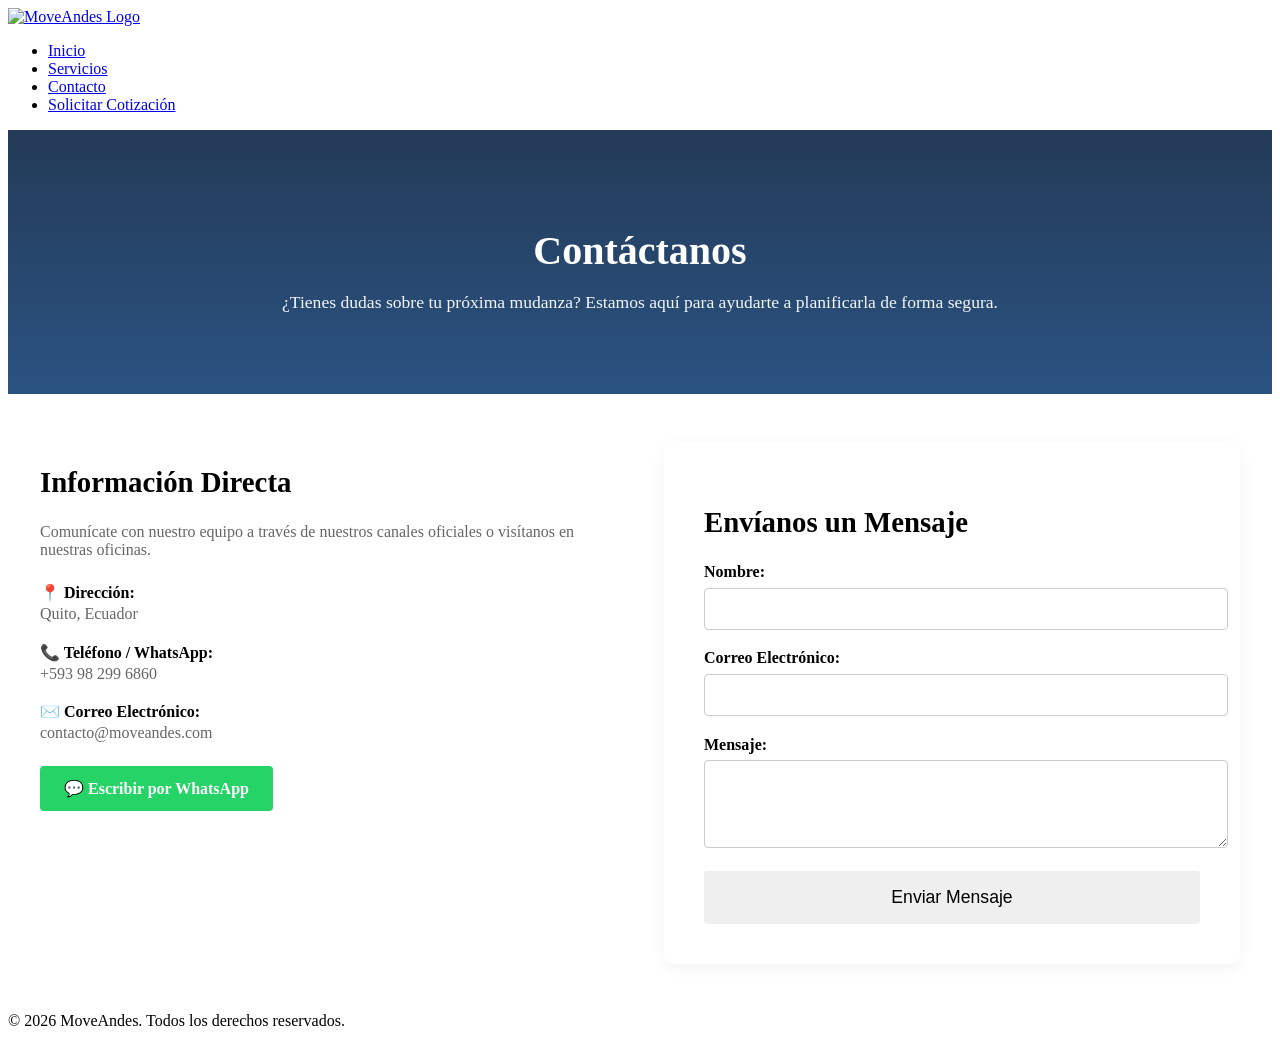
==== contacto.html @ 64db8d63 "Initial commit" ====
<!DOCTYPE html>
<html lang="es">
<head>
    <meta charset="UTF-8">
    <meta name="viewport" content="width=device-width, initial-scale=1.0">
    <title>Contacto - MoveAndes</title>
    <link rel="stylesheet" href="assets/css/style.css">
</head>
<body>

    <!-- Header / Navegación -->
    <header>
        <div class="nav-container">
            <div class="logo-container">
                <a href="index.html">
                    <img src="assets/img/logo.png" alt="MoveAndes Logo">
                </a>
            </div>
            <nav>
                <ul class="nav-menu">
                    <li><a href="index.html">Inicio</a></li>
                    <li><a href="servicios.html">Servicios</a></li>
                    <li><a href="contacto.html">Contacto</a></li>
                    <li><a href="cotizacion.html" class="btn-cta">Solicitar Cotización</a></li>
                </ul>
            </nav>
        </div>
    </header>

    <!-- Banner de Sección -->
    <section style="background: linear-gradient(rgba(11,37,69,0.9), rgba(19,64,116,0.9)), center/cover; color: white; padding: 4rem 2rem; text-align: center;">
        <div style="max-width: 800px; margin: 0 auto;">
            <h1 style="font-size: 2.5rem; margin-bottom: 1rem;">Contáctanos</h1>
            <p style="font-size: 1.1rem; color: #f4f6f9;">¿Tienes dudas sobre tu próxima mudanza? Estamos aquí para ayudarte a planificarla de forma segura.</p>
        </div>
    </section>

    <!-- Contenido Principal de Contacto -->
    <main style="max-width: 1200px; margin: 3rem auto; padding: 0 2rem;">
        <div style="display: grid; grid-template-columns: repeat(auto-fit, minmax(300px, 1fr)); gap: 3rem;">
            
            <!-- Información de Contacto -->
            <div>
                <h2 style="color: var(--primary-blue); margin-bottom: 1.5rem; font-size: 1.8rem;">Información Directa</h2>
                <p style="color: #666; margin-bottom: 1.5rem;">Comunícate con nuestro equipo a través de nuestros canales oficiales o visítanos en nuestras oficinas.</p>
                
                <div style="margin-bottom: 1.2rem;">
                    <strong style="color: var(--primary-blue); display: block; margin-bottom: 0.2rem;">📍 Dirección:</strong>
                    <span style="color: #666;">Quito, Ecuador</span>
                </div>

                <div style="margin-bottom: 1.2rem;">
                    <strong style="color: var(--primary-blue); display: block; margin-bottom: 0.2rem;">📞 Teléfono / WhatsApp:</strong>
                    <span style="color: #666;">+593 98 299 6860</span>
                </div>

                <div style="margin-bottom: 1.5rem;">
                    <strong style="color: var(--primary-blue); display: block; margin-bottom: 0.2rem;">✉️ Correo Electrónico:</strong>
                    <span style="color: #666;">contacto@moveandes.com</span>
                </div>

                <!-- Botón de WhatsApp Directo -->
                <a href="https://wa.me/593982996860?text=Hola,%20deseo%20más%20información%20sobre%20sus%20servicios%20de%20mudanza" target="_blank" style="background-color: #25d366; color: white; padding: 0.8rem 1.5rem; border-radius: 4px; text-decoration: none; font-weight: 600; display: inline-block;">
                    💬 Escribir por WhatsApp
                </a>
            </div>

            <!-- Formulario de Contacto General -->
            <div style="background: white; padding: 2.5rem; border-radius: 8px; box-shadow: 0 4px 15px rgba(0,0,0,0.05);">
                <h2 style="color: var(--primary-blue); margin-bottom: 1.5rem; font-size: 1.8rem;">Envíanos un Mensaje</h2>
                
                <!-- Nota: Puedes crear un archivo procesar_contacto.php o redirigir consultas generales -->
                <form action="#" method="POST">
                    <div style="margin-bottom: 1.2rem;">
                        <label style="display: block; font-weight: 600; margin-bottom: 0.4rem;">Nombre:</label>
                        <input type="text" name="nombre" required style="width: 100%; padding: 0.8rem; border: 1px solid #ccc; border-radius: 4px;">
                    </div>

                    <div style="margin-bottom: 1.2rem;">
                        <label style="display: block; font-weight: 600; margin-bottom: 0.4rem;">Correo Electrónico:</label>
                        <input type="email" name="email" required style="width: 100%; padding: 0.8rem; border: 1px solid #ccc; border-radius: 4px;">
                    </div>

                    <div style="margin-bottom: 1.2rem;">
                        <label style="display: block; font-weight: 600; margin-bottom: 0.4rem;">Mensaje:</label>
                        <textarea name="mensaje" rows="4" required style="width: 100%; padding: 0.8rem; border: 1px solid #ccc; border-radius: 4px;"></textarea>
                    </div>

                    <button type="submit" class="btn-cta" style="width: 100%; padding: 1rem; border: none; font-size: 1.1rem; cursor: pointer; border-radius: 4px;">Enviar Mensaje</button>
                </form>
            </div>

        </div>
    </main>

    <!-- Footer -->
    <footer>
        <p>&copy; 2026 MoveAndes. Todos los derechos reservados.</p>
    </footer>

</body>
</html>
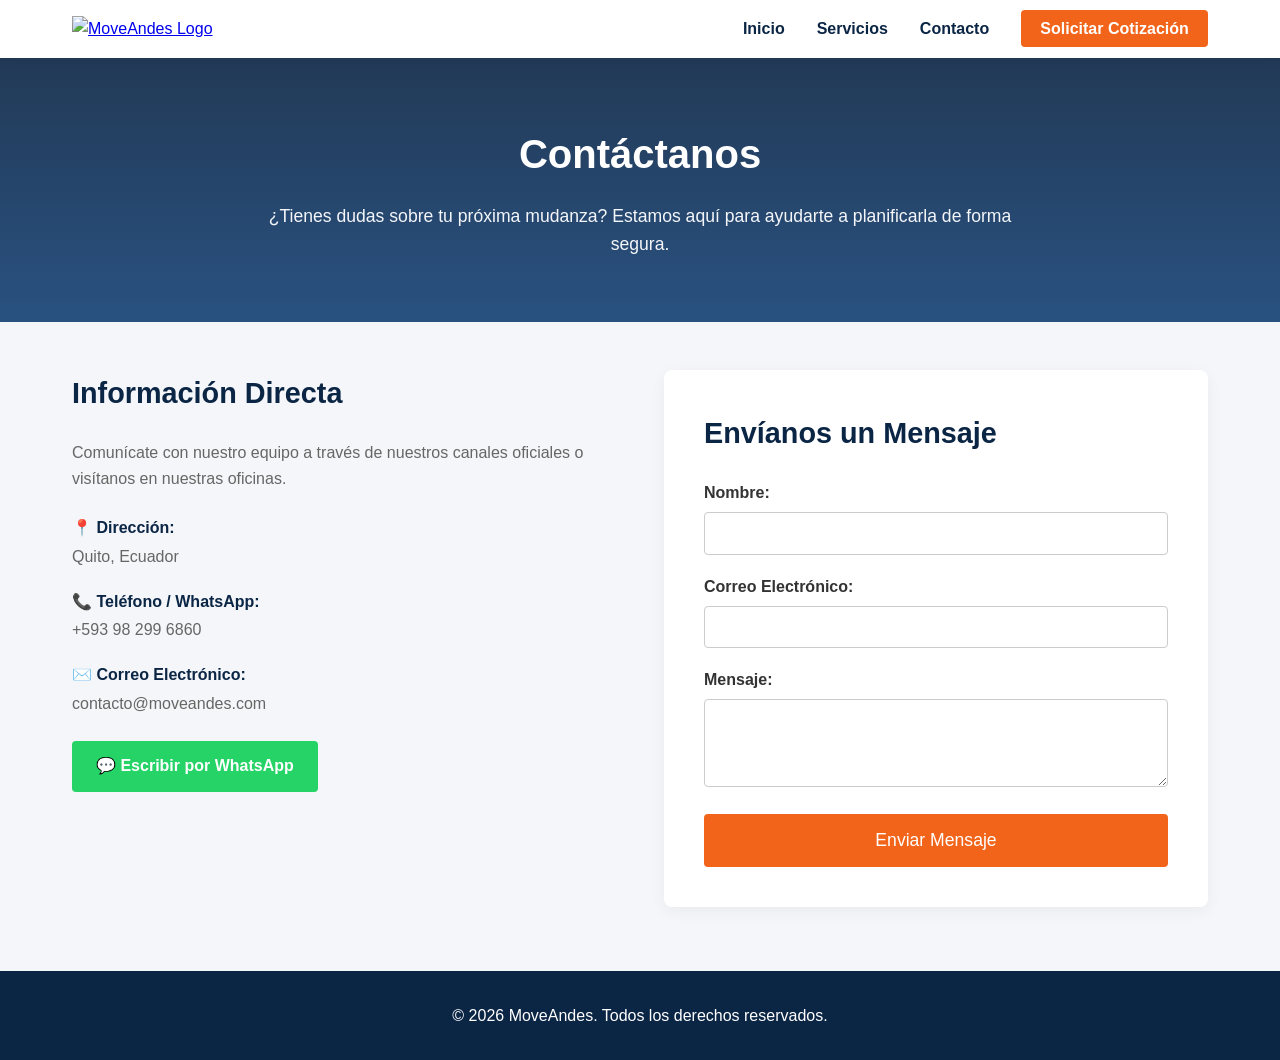
==== commit 866864b9: "Initial commit" ====
--- a/contacto.html
+++ b/contacto.html
@@ -13,7 +13,7 @@
         <div class="nav-container">
             <div class="logo-container">
                 <a href="index.html">
-                    <img src="assets/img/logo.png" alt="MoveAndes Logo">
+                    <img src="assets/img/logomovimiento.gif" alt="MoveAndes Logo" class="nav-logo">
                 </a>
             </div>
             <nav>
@@ -98,5 +98,7 @@
         <p>&copy; 2026 MoveAndes. Todos los derechos reservados.</p>
     </footer>
 
+    <script src="assets/js/main.js"></script>
+
 </body>
 </html>
--- a/assets/css/style.css
+++ b/assets/css/style.css
@@ -0,0 +1,83 @@
+:root {
+    --primary-blue: #0b2545;
+    --secondary-blue: #134074;
+    --accent-orange: #f26419;
+    --light-orange: #f6ae2d;
+    --bg-light: #f4f6f9;
+    --text-dark: #333333;
+    --white: #ffffff;
+}
+
+* {
+    margin: 0;
+    padding: 0;
+    box-sizing: border-box;
+    font-family: 'Poppins', 'Segoe UI', Tahoma, Geneva, Verdana, sans-serif;
+}
+
+body {
+    background-color: var(--bg-light);
+    color: var(--text-dark);
+    line-height: 1.6;
+}
+
+/* Header & Navegación */
+header {
+    background-color: var(--white);
+    box-shadow: 0 2px 10px rgba(0,0,0,0.05);
+    position: sticky;
+    top: 0;
+    z-index: 1000;
+}
+
+.nav-container {
+    max-width: 1200px;
+    margin: 0 auto;
+    display: flex;
+    justify-content: space-between;
+    align-items: center;
+    padding: 1rem 2rem;
+}
+
+.logo-container img {
+    height: 50px;
+    width: auto;
+}
+
+.nav-menu {
+    list-style: none;
+    display: flex;
+    gap: 2rem;
+}
+
+.nav-menu a {
+    text-decoration: none;
+    color: var(--primary-blue);
+    font-weight: 600;
+    transition: color 0.3s ease;
+}
+
+.nav-menu a:hover, .nav-menu a.active {
+    color: var(--accent-orange);
+}
+
+.btn-cta {
+    background-color: var(--accent-orange);
+    color: var(--white) !important;
+    padding: 0.6rem 1.2rem;
+    border-radius: 4px;
+    transition: background 0.3s ease;
+}
+
+.btn-cta:hover {
+    background-color: #d95312;
+}
+
+/* Footer */
+footer {
+    background-color: var(--primary-blue);
+    color: var(--white);
+    text-align: center;
+    padding: 2rem;
+    margin-top: 4rem;
+}
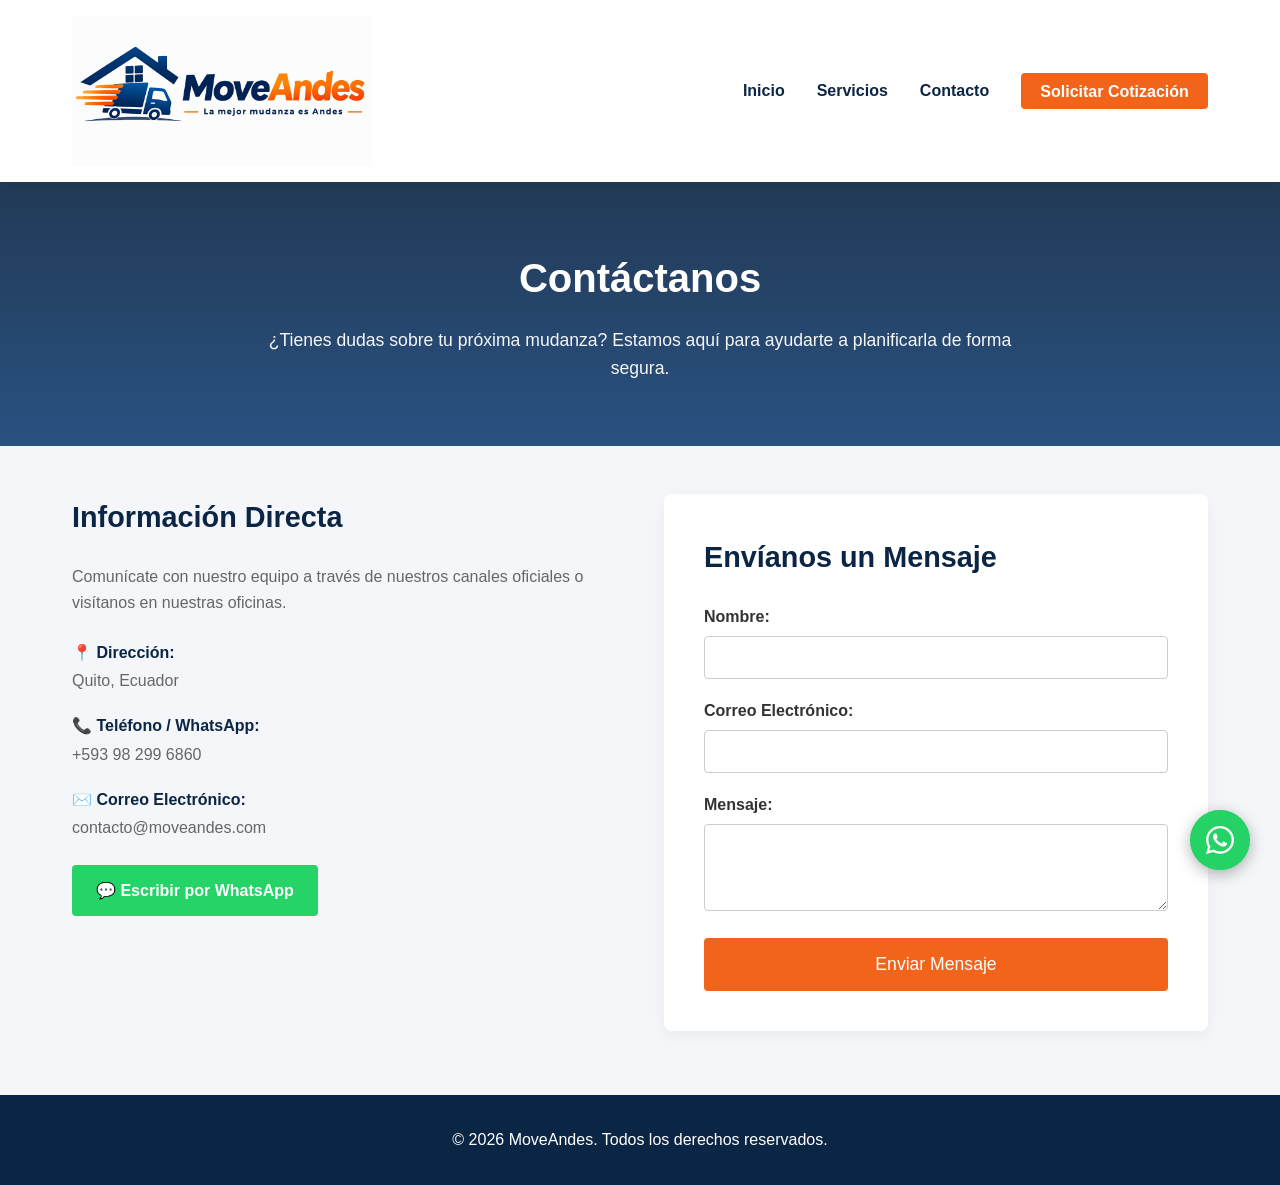
==== commit 0eda5990: "Initial commit" ====
--- a/contacto.html
+++ b/contacto.html
@@ -100,5 +100,12 @@
 
     <script src="assets/js/main.js"></script>
 
+        <!-- Botón Flotante de WhatsApp con Ícono Oficial -->
+    <a href="https://wa.me/593982996860?text=Hola,%20deseo%20más%20información%20sobre%20sus%20servicios%20de%20mudanza" class="whatsapp-float" target="_blank" aria-label="Escribir por WhatsApp">
+        <svg xmlns="http://www.w3.org/2000/svg" viewBox="0 0 448 512" width="32" height="32" fill="currentColor">
+            <path d="M380.9 97.1C339 55.1 283.2 32 223.9 32c-122.4 0-222 99.6-222 222 0 39.1 10.2 77.3 29.6 111L0 480l117.7-30.9c32.4 17.7 68.9 27 106.1 27h.1c122.3 0 224.1-99.6 224.1-222 0-59.3-25.2-115-67.1-157zm-157 341.6c-33.2 0-65.7-8.9-94-25.7l-6.7-4-69.8 18.3L72 359.2l-4.4-7c-18.5-29.4-28.2-63.3-28.2-98.2 0-101.7 82.8-184.5 184.6-184.5 49.3 0 95.6 19.2 130.4 54.1 34.8 34.9 56.2 81.2 56.1 130.5 0 101.8-84.9 184.6-186.6 184.6zm101.2-138.2c-5.5-2.8-32.8-16.2-37.9-18-5.1-1.9-8.8-2.8-12.5 2.8-3.7 5.6-14.3 18-17.6 21.8-3.2 3.7-6.5 4.2-12 1.4-32.6-16.3-54-29.1-75.5-66-5.7-9.8 5.7-9.1 16.3-30.3 1.8-3.7.9-6.9-.5-9.7-1.4-2.8-12.5-30.1-17.1-41.2-4.5-10.8-9.1-9.3-12.5-9.5-3.2-.2-6.9-.2-10.6-.2-3.7 0-9.7 1.4-14.8 6.9-5.1 5.6-19.4 19-19.4 46.3 0 27.3 19.9 53.7 22.6 57.4 2.8 3.7 39.1 59.7 94.8 83.8 35.2 15.2 49 16.6 66.4 14 10.7-1.6 32.8-13.4 37.4-26.4 4.6-13 4.6-24.1 3.2-26.4-1.3-2.5-5-3.9-10.5-6.6z"/>
+        </svg>
+    </a>
+    
 </body>
 </html>
--- a/assets/css/style.css
+++ b/assets/css/style.css
@@ -80,4 +80,455 @@
     text-align: center;
     padding: 2rem;
     margin-top: 4rem;
+}
+
+/* Asegurar visibilidad de los enlaces dentro del menú móvil desplegado */
+.nav-menu.active li a {
+    color: #ffffff !important;
+    font-size: 1.1rem;
+    display: block;
+    padding: 0.5rem 0;
+}
+
+.nav-menu.active li a:hover {
+    color: #fca311 !important; /* Color de acento para hover */
+}
+
+/* ==========================================
+   ESTILOS DEL MENÚ MÓVIL RESPONSIVE
+   ========================================== */
+@media (max-width: 768px) {
+    /* Ocultar el menú por defecto en móviles */
+    .nav-menu {
+        display: none;
+        flex-direction: column;
+        width: 100%;
+        background-color: #0b2545 !important; /* Azul marino sólido y oscuro */
+        position: absolute;
+        top: 100%;
+        left: 0;
+        padding: 1.5rem 2rem;
+        box-shadow: 0 10px 20px rgba(0, 0, 0, 0.3);
+        z-index: 9999;
+        gap: 1rem;
+        box-sizing: border-box;
+    }
+
+    /* Mostrar el menú cuando tenga la clase active */
+    .nav-menu.active {
+        display: flex !important;
+    }
+
+    /* Estilo de los enlaces dentro del menú móvil */
+    .nav-menu li {
+        width: 100%;
+        text-align: left;
+        border-bottom: 1px solid rgba(255, 255, 255, 0.1);
+        padding-bottom: 0.8rem;
+    }
+
+    .nav-menu li:last-child {
+        border-bottom: none;
+    }
+
+    .nav-menu li a {
+        color: #ffffff !important; /* Letras blancas obligatorias */
+        font-size: 1.1rem !important;
+        font-weight: 500;
+        display: block;
+        width: 100%;
+        text-decoration: none;
+    }
+
+    .nav-menu li a:hover {
+        color: #fca311 !important; /* Color de acento al pasar el ratón */
+    }
+
+    /* Ajustar el botón de llamada a la acción (Cotización) en móviles */
+    .nav-menu .btn-cta {
+        background-color: #fca311 !important;
+        color: #0b2545 !important;
+        text-align: center;
+        padding: 0.8rem !important;
+        border-radius: 4px;
+        font-weight: 700;
+    }
+}
+
+/* ==========================================
+   MENÚ HAMBURGUESA ANIMADO A "X" (VERSIÓN CORREGIDA)
+   ========================================== */
+@media (max-width: 768px) {
+    .mobile-menu-btn {
+        background: none !important;
+        border: none !important;
+        cursor: pointer;
+        padding: 5px;
+        display: flex;
+        flex-direction: column;
+        justify-content: center; /* Centrar líneas verticalmente */
+        width: 35px;
+        height: 30px;
+        position: relative;
+        z-index: 10000;
+        font-size: 0 !important; /* Ocultar texto previo */
+    }
+
+    /* Dibujar las 3 líneas del menú hamburguesa */
+    .mobile-menu-btn::before,
+    .mobile-menu-btn::after,
+    .mobile-menu-btn span {
+        content: '';
+        display: block;
+        width: 100%;
+        height: 3px;
+        background-color: #0b2545; /* Color oscuro inicial (barras) */
+        border-radius: 3px;
+        transition: all 0.4s ease-in-out; /* Transición suave */
+        position: absolute;
+        left: 0;
+    }
+
+    /* Posicionamiento inicial de las 3 barras */
+    .mobile-menu-btn::before {
+        top: 5px; /* Barra superior */
+    }
+    
+    .mobile-menu-btn span {
+        top: 14px; /* Barra central */
+    }
+
+    .mobile-menu-btn::after {
+        top: 23px; /* Barra inferior */
+    }
+
+    /* ==========================================
+       ESTILOS CUANDO ESTÁ ACTIVO (LA "X")
+       ========================================== */
+    
+    /* Forzamos que las líneas de la X SIEMPRE SE VEAN BLANCAS 
+       cuando el menú está abierto (sobre fondo azul oscuro) */
+    .mobile-menu-btn.is-active::before,
+    .mobile-menu-btn.is-active::after,
+    .mobile-menu-btn.is-active span {
+        background-color: #030303 !important; 
+    }
+
+    /* Animación hacia la "X" */
+    .mobile-menu-btn.is-active::before {
+        top: 14px;
+        transform: rotate(45deg);
+    }
+
+    .mobile-menu-btn.is-active span {
+        opacity: 0; /* La barra central desaparece */
+        transform: scale(0);
+    }
+
+    .mobile-menu-btn.is-active::after {
+        top: 14px;
+        transform: rotate(-45deg);
+    }
+}
+
+/* ==========================================
+   LOGO MUCHO MÁS GRANDE EN LA NAVEGACIÓN
+   ========================================== */
+.logo-container img {
+    height: 150px !important;
+    width: auto !important;  
+    max-height: none !important; 
+    display: block;
+    object-fit: contain;
+}
+
+
+@media (max-width: 768px) {
+    .logo-container img {
+        height: 60px !important;
+    }
+}
+
+/* ==========================================
+   ESTILOS NUEVOS PARA INDEX.HTML
+   ========================================== */
+
+/* Banner Principal (Hero) */
+.hero-section {
+    background: linear-gradient(rgba(11,37,69,0.85), rgba(19,64,116,0.85)), url('../img/banner.jpeg') center/cover no-repeat;
+    color: white;
+    padding: 6rem 2rem;
+    text-align: center;
+}
+
+.hero-content {
+    max-width: 800px;
+    margin: 0 auto;
+}
+
+.hero-content h1 {
+    font-size: 3rem;
+    margin-bottom: 1.5rem;
+}
+
+.hero-content p {
+    font-size: 1.2rem;
+    color: #f4f6f9;
+    margin-bottom: 2rem;
+}
+
+.hero-btn {
+    background-color: #fca311;
+    color: #0b2545;
+    padding: 0.9rem 2.2rem;
+    border-radius: 6px;
+    font-weight: 700;
+    text-decoration: none;
+    font-size: 1.1rem;
+    display: inline-block;
+}
+
+/* 1. Carrusel Continuo (Infinite Marquee) */
+.marquee-container {
+    overflow: hidden;
+    background: #f4f6f9;
+    padding: 3rem 0;
+    position: relative;
+    width: 100%;
+}
+
+.marquee-title-box {
+    text-align: center;
+    margin-bottom: 2rem;
+}
+
+.marquee-title-box h2 {
+    color: var(--primary-blue, #0b2545);
+    font-size: 2rem;
+}
+
+.marquee-title-box p {
+    color: #666;
+}
+
+.marquee-track {
+    display: flex;
+    width: calc(250px * 16);
+    animation: scrollMarquee 35s linear infinite;
+}
+
+.marquee-track:hover {
+    animation-play-state: paused;
+}
+
+.marquee-item {
+    width: 250px;
+    height: 160px;
+    margin: 0 15px;
+    border-radius: 8px;
+    overflow: hidden;
+    box-shadow: 0 4px 10px rgba(0,0,0,0.1);
+    background: white;
+    flex-shrink: 0;
+}
+
+.marquee-item img {
+    width: 100%;
+    height: 100%;
+    object-fit: cover;
+}
+
+@keyframes scrollMarquee {
+    0% { transform: translateX(0); }
+    100% { transform: translateX(calc(-250px * 8)); }
+}
+
+/* 2. Sección Requisitos (Grilla en Zig-Zag) */
+.requirements-section {
+    max-width: 1100px;
+    margin: 5rem auto;
+    padding: 0 2rem;
+}
+
+.section-title-center {
+    text-align: center;
+    margin-bottom: 3.5rem;
+}
+
+.section-title-center h2 {
+    color: var(--primary-blue, #0b2545);
+    font-size: 2.2rem;
+    margin-bottom: 0.5rem;
+}
+
+.section-title-center p {
+    color: #666;
+    font-size: 1.1rem;
+}
+
+.requirement-card {
+    display: flex;
+    align-items: center;
+    gap: 3rem;
+    margin-bottom: 3.5rem;
+    background: white;
+    padding: 2rem;
+    border-radius: 12px;
+    box-shadow: 0 6px 20px rgba(0,0,0,0.05);
+}
+
+.requirement-card:nth-child(even) {
+    flex-direction: row-reverse;
+}
+
+.requirement-img {
+    flex: 1;
+    height: 250px;
+    border-radius: 8px;
+    overflow: hidden;
+}
+
+.requirement-img img {
+    width: 100%;
+    height: 100%;
+    object-fit: cover;
+    transition: transform 0.4s ease;
+}
+
+.requirement-card:hover .requirement-img img {
+    transform: scale(1.05);
+}
+
+.requirement-content {
+    flex: 1;
+}
+
+.requirement-content h3 {
+    color: var(--primary-blue, #0b2545);
+    font-size: 1.8rem;
+    margin-bottom: 1rem;
+}
+
+.requirement-content p {
+    color: #555;
+    line-height: 1.6;
+    font-size: 1.05rem;
+}
+
+/* 3. Sección Cobertura Quito y Nacional */
+.coverage-section {
+    background: linear-gradient(rgba(11,37,69,0.92), rgba(19,64,116,0.92)), url('../img/hero-bg.jpg') center/cover;
+    color: white;
+    padding: 5rem 2rem;
+    text-align: center;
+}
+
+.coverage-container {
+    max-width: 900px;
+    margin: 0 auto;
+}
+
+.coverage-container h2 {
+    font-size: 2.3rem;
+    margin-bottom: 1rem;
+}
+
+.coverage-container > p {
+    font-size: 1.1rem;
+    color: #f4f6f9;
+}
+
+.coverage-grid {
+    display: grid;
+    grid-template-columns: repeat(auto-fit, minmax(280px, 1fr));
+    gap: 2rem;
+    max-width: 1000px;
+    margin: 3rem auto 0 auto;
+    text-align: left;
+}
+
+.coverage-box {
+    background: rgba(255, 255, 255, 0.08);
+    border: 1px solid rgba(255, 255, 255, 0.15);
+    padding: 2.5rem;
+    border-radius: 10px;
+    backdrop-filter: blur(5px);
+}
+
+.coverage-box h3 {
+    color: #fca311;
+    font-size: 1.4rem;
+    margin-bottom: 1rem;
+}
+
+.coverage-box p {
+    color: #f4f6f9;
+    line-height: 1.6;
+}
+
+/* Responsivo para móviles */
+@media (max-width: 768px) {
+    .requirement-card, 
+    .requirement-card:nth-child(even) {
+        flex-direction: column;
+        gap: 1.5rem;
+    }
+    .requirement-img {
+        width: 100%;
+        height: 200px;
+    }
+}
+
+/* ==========================================
+   BOTÓN FLOTANTE DE WHATSAPP CON PULSACIÓN
+   ========================================== */
+.whatsapp-float {
+    position: fixed !important;
+    bottom: 30px !important;
+    right: 30px !important;
+    background-color: #25d366 !important;
+    color: #ffffff !important; 
+    width: 60px !important;
+    height: 60px !important;
+    border-radius: 50% !important;
+    box-shadow: 0 4px 15px rgba(0, 0, 0, 0.3) !important;
+    z-index: 99999 !important;
+    display: flex !important;
+    align-items: center !important;
+    justify-content: center !important;
+    text-decoration: none !important;
+    transition: transform 0.3s ease !important;
+}
+
+.whatsapp-float:hover {
+    transform: scale(1.1);
+    color: #ffffff;
+}
+
+/* Animación discreta de pulsación */
+.whatsapp-float::after {
+    content: '';
+    position: absolute;
+    width: 100%;
+    height: 100%;
+    border-radius: 50%;
+    background-color: #25d366;
+    opacity: 0.6;
+    z-index: -1;
+    animation: whatsapp-pulse 2s infinite;
+}
+
+@keyframes whatsapp-pulse {
+    0% {
+        transform: scale(1);
+        opacity: 0.6;
+    }
+    50% {
+        transform: scale(1.4);
+        opacity: 0;
+    }
+    100% {
+        transform: scale(1);
+        opacity: 0;
+    }
 }
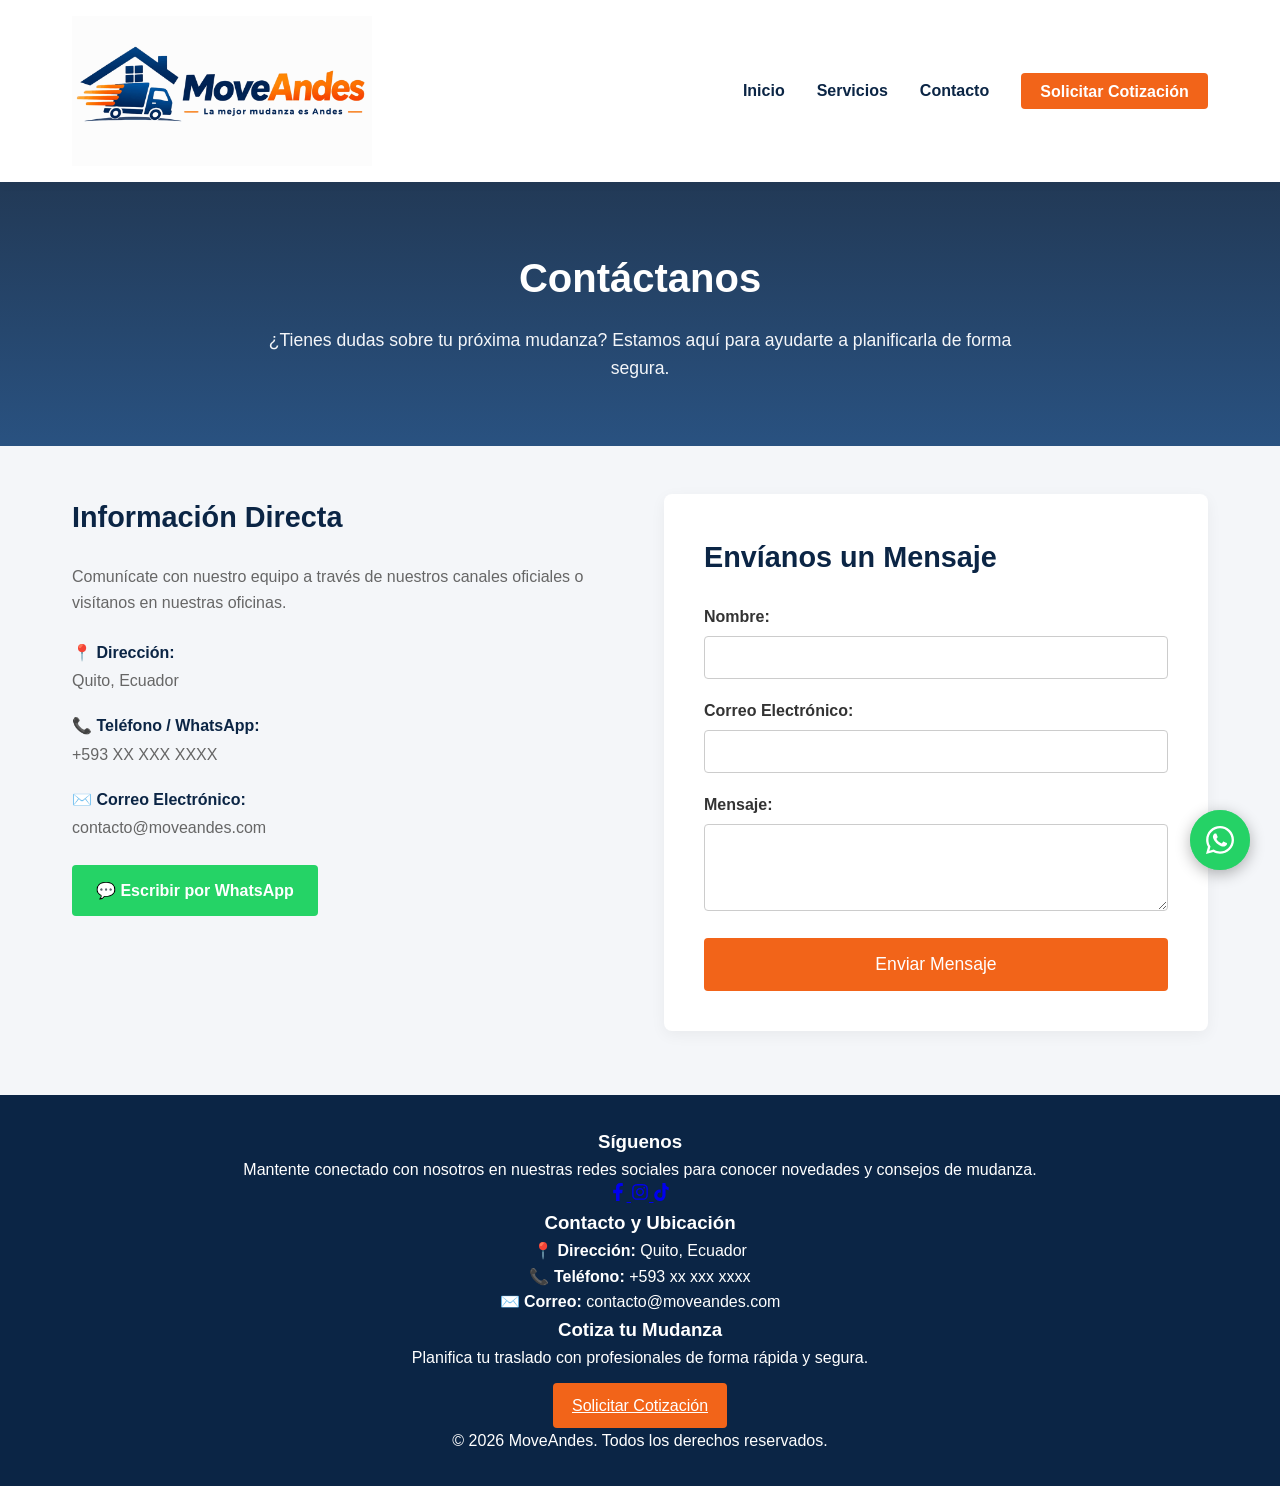
==== commit 15a048f1: "Initial commit" ====
--- a/contacto.html
+++ b/contacto.html
@@ -51,7 +51,7 @@
 
                 <div style="margin-bottom: 1.2rem;">
                     <strong style="color: var(--primary-blue); display: block; margin-bottom: 0.2rem;">📞 Teléfono / WhatsApp:</strong>
-                    <span style="color: #666;">+593 98 299 6860</span>
+                    <span style="color: #666;">+593 XX XXX XXXX</span>
                 </div>
 
                 <div style="margin-bottom: 1.5rem;">
@@ -93,9 +93,53 @@
         </div>
     </main>
 
-    <!-- Footer -->
+<!-- Footer -->
     <footer>
-        <p>&copy; 2026 MoveAndes. Todos los derechos reservados.</p>
+        <div class="footer-container">
+<!-- Columna 1: Redes Sociales -->
+            <div class="footer-col">
+                <h3>Síguenos</h3>
+                <p>Mantente conectado con nosotros en nuestras redes sociales para conocer novedades y consejos de mudanza.</p>
+                <div class="footer-social-links">
+                    <!-- Facebook -->
+                    <a href="https://facebook.com" target="_blank" aria-label="Facebook">
+                        <svg xmlns="http://www.w3.org/2000/svg" viewBox="0 0 320 512" width="18" height="18" fill="currentColor">
+                            <path d="M279.14 288l14.22-92.66h-88.91v-60.13c0-25.35 12.42-50.06 52.24-50.06h40.42V6.26S260.43 0 225.36 0c-73.22 0-121.08 44.38-121.08 124.72v70.62H22.89V288h81.39v224h100.17V288z"/>
+                        </svg>
+                    </a>
+                    <!-- Instagram -->
+                    <a href="https://instagram.com" target="_blank" aria-label="Instagram">
+                        <svg xmlns="http://www.w3.org/2000/svg" viewBox="0 0 448 512" width="18" height="18" fill="currentColor">
+                            <path d="M224.1 141c-63.6 0-114.9 51.3-114.9 114.9s51.3 114.9 114.9 114.9S339 319.5 339 255.9 287.7 141 224.1 141zm0 189.6c-41.1 0-74.7-33.5-74.7-74.7s33.5-74.7 74.7-74.7 74.7 33.5 74.7 74.7-33.6 74.7-74.7 74.7zm146.4-194.3c0 14.9-12 26.8-26.8 26.8-14.9 0-26.8-12-26.8-26.8s12-26.8 26.8-26.8 26.8 12 26.8 26.8zm76.1 27.2c-1.7-35.9-9.9-67.7-36.2-93.9-26.2-26.2-58-34.4-93.9-36.2-37-2.1-147.9-2.1-184.9 0-35.8 1.7-67.6 9.9-93.9 36.1s-34.4 58-36.2 93.9c-2.1 37-2.1 147.9 0 184.9 1.7 35.9 9.9 67.7 36.2 93.9s58 34.4 93.9 36.2c37 2.1 147.9 2.1 184.9 0 35.9-1.7 67.7-9.9 93.9-36.2 26.2-26.2 34.4-58 36.2-93.9 2.1-37 2.1-147.8 0-184.8zM398.8 388c-7.8 19.6-22.9 34.7-42.6 42.6-29.5 11.7-99.5 9-132.1 9s-102.7 2.6-132.1-9c-19.6-7.8-34.7-22.9-42.6-42.6-11.7-29.5-9-99.5-9-132.1s-2.6-102.7 9-132.1c7.8-19.6 22.9-34.7 42.6-42.6 29.5-11.7 99.5-9 132.1-9s102.7-2.6 132.1 9c19.6 7.8 34.7 22.9 42.6 42.6 11.7 29.5 9 99.5 9 132.1s2.7 102.7-9 132.1z"/>
+                        </svg>
+                    </a>
+                    <!-- TikTok (Corregido y optimizado) -->
+                    <a href="https://tiktok.com" target="_blank" aria-label="TikTok">
+                        <svg xmlns="http://www.w3.org/2000/svg" viewBox="0 0 448 512" width="18" height="18" fill="currentColor">
+                            <path d="M448 209.91a210.06 210.06 0 0 1-122.8-39.39V349.4A162.06 162.06 0 1 1 185 188.31v89.8a72 72 0 1 0 50 68.5V0h88a121.36 121.36 0 0 0 91 121.36v88.55z"/>
+                        </svg>
+                    </a>
+                </div>
+            </div>
+
+            <!-- Columna 2: Ubicación, Correo, Dirección y Teléfono -->
+            <div class="footer-col">
+                <h3>Contacto y Ubicación</h3>
+                <p><strong>📍 Dirección:</strong> Quito, Ecuador</p>
+                <p><strong>📞 Teléfono:</strong> +593 xx xxx xxxx</p>
+                <p><strong>✉️ Correo:</strong> contacto@moveandes.com</p>
+            </div>
+
+            <!-- Columna 3: Botón para Enviar a Cotización -->
+            <div class="footer-col">
+                <h3>Cotiza tu Mudanza</h3>
+                <p>Planifica tu traslado con profesionales de forma rápida y segura.</p>
+                <a href="cotizacion.html" class="btn-cta" style="display: inline-block; margin-top: 0.8rem; text-align: center;">Solicitar Cotización</a>
+            </div>
+        </div>
+        <div class="footer-bottom">
+            <p>&copy; 2026 MoveAndes. Todos los derechos reservados.</p>
+        </div>
     </footer>
 
     <script src="assets/js/main.js"></script>
@@ -106,6 +150,6 @@
             <path d="M380.9 97.1C339 55.1 283.2 32 223.9 32c-122.4 0-222 99.6-222 222 0 39.1 10.2 77.3 29.6 111L0 480l117.7-30.9c32.4 17.7 68.9 27 106.1 27h.1c122.3 0 224.1-99.6 224.1-222 0-59.3-25.2-115-67.1-157zm-157 341.6c-33.2 0-65.7-8.9-94-25.7l-6.7-4-69.8 18.3L72 359.2l-4.4-7c-18.5-29.4-28.2-63.3-28.2-98.2 0-101.7 82.8-184.5 184.6-184.5 49.3 0 95.6 19.2 130.4 54.1 34.8 34.9 56.2 81.2 56.1 130.5 0 101.8-84.9 184.6-186.6 184.6zm101.2-138.2c-5.5-2.8-32.8-16.2-37.9-18-5.1-1.9-8.8-2.8-12.5 2.8-3.7 5.6-14.3 18-17.6 21.8-3.2 3.7-6.5 4.2-12 1.4-32.6-16.3-54-29.1-75.5-66-5.7-9.8 5.7-9.1 16.3-30.3 1.8-3.7.9-6.9-.5-9.7-1.4-2.8-12.5-30.1-17.1-41.2-4.5-10.8-9.1-9.3-12.5-9.5-3.2-.2-6.9-.2-10.6-.2-3.7 0-9.7 1.4-14.8 6.9-5.1 5.6-19.4 19-19.4 46.3 0 27.3 19.9 53.7 22.6 57.4 2.8 3.7 39.1 59.7 94.8 83.8 35.2 15.2 49 16.6 66.4 14 10.7-1.6 32.8-13.4 37.4-26.4 4.6-13 4.6-24.1 3.2-26.4-1.3-2.5-5-3.9-10.5-6.6z"/>
         </svg>
     </a>
-    
+
 </body>
 </html>
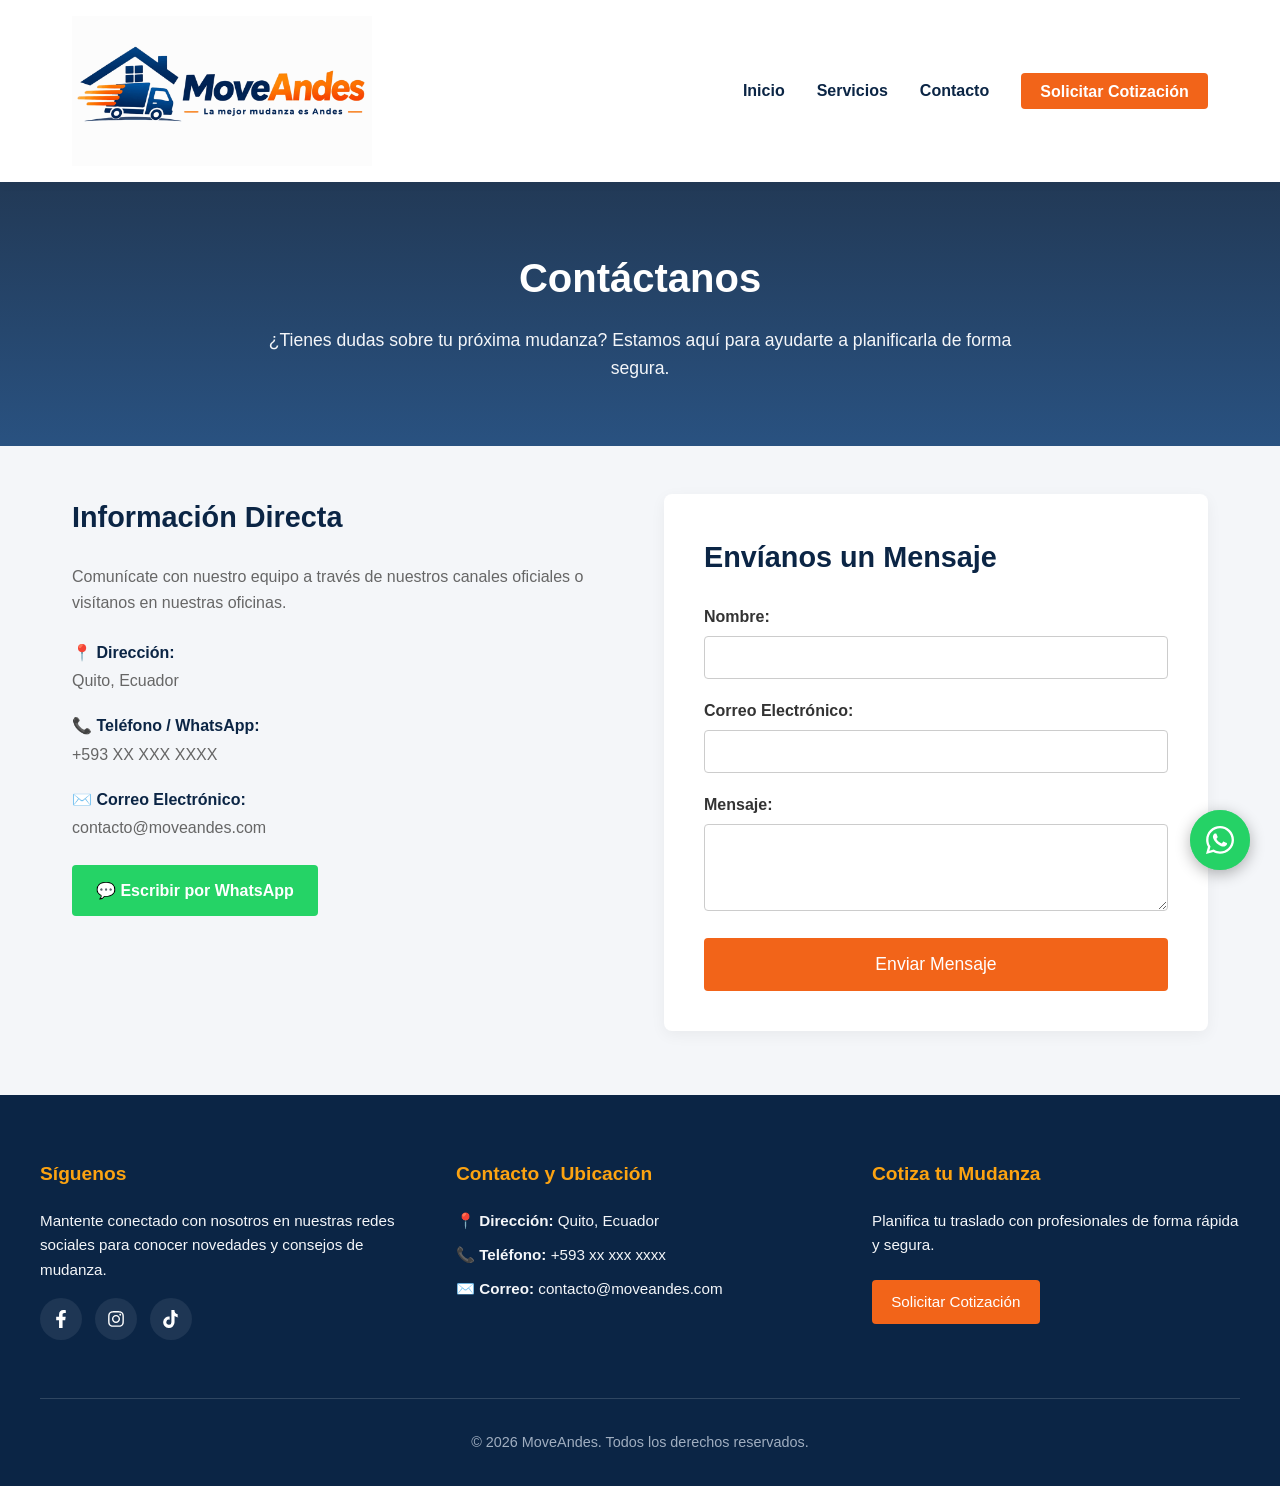
==== commit 588b69d8: "Initial commit" ====
--- a/contacto.html
+++ b/contacto.html
@@ -143,6 +143,7 @@
     </footer>
 
     <script src="assets/js/main.js"></script>
+    <script src="assets/js/chat.js"></script>
 
         <!-- Botón Flotante de WhatsApp con Ícono Oficial -->
     <a href="https://wa.me/593982996860?text=Hola,%20deseo%20más%20información%20sobre%20sus%20servicios%20de%20mudanza" class="whatsapp-float" target="_blank" aria-label="Escribir por WhatsApp">
--- a/assets/css/style.css
+++ b/assets/css/style.css
@@ -71,15 +71,6 @@
 
 .btn-cta:hover {
     background-color: #d95312;
-}
-
-/* Footer */
-footer {
-    background-color: var(--primary-blue);
-    color: var(--white);
-    text-align: center;
-    padding: 2rem;
-    margin-top: 4rem;
 }
 
 /* Asegurar visibilidad de los enlaces dentro del menú móvil desplegado */
@@ -531,4 +522,79 @@
         transform: scale(1);
         opacity: 0;
     }
+}
+
+/* ==========================================
+   NUEVOS ESTILOS DEL FOOTER (3 Columnas)
+   ========================================== */
+footer {
+    background-color: var(--primary-blue);
+    color: var(--white);
+    padding: 4rem 2rem 2rem 2rem;
+    margin-top: 4rem;
+}
+
+.footer-container {
+    max-width: 1200px;
+    margin: 0 auto;
+    display: grid;
+    grid-template-columns: repeat(auto-fit, minmax(280px, 1fr));
+    gap: 3rem;
+    padding-bottom: 3rem;
+    border-bottom: 1px solid rgba(255, 255, 255, 0.15);
+}
+
+.footer-col h3 {
+    color: #fca311;
+    font-size: 1.2rem;
+    margin-bottom: 1.2rem;
+    font-weight: 600;
+}
+
+.footer-col p, .footer-col a {
+    color: #f4f6f9;
+    font-size: 0.95rem;
+    line-height: 1.6;
+    text-decoration: none;
+    display: block;
+    margin-bottom: 0.6rem;
+}
+
+.footer-col a:hover {
+    color: #fca311;
+}
+
+.footer-social-links {
+    display: flex;
+    gap: 0.8rem;
+    margin-top: 1rem;
+}
+
+.footer-social-links a {
+    background: rgba(255, 255, 255, 0.08);
+    color: #ffffff;
+    width: 42px;
+    height: 42px;
+    border-radius: 50%;
+    display: flex;
+    align-items: center;
+    justify-content: center;
+    text-decoration: none;
+    transition: all 0.3s ease;
+}
+
+.footer-social-links a:hover {
+    background: #fca311; 
+    color: #0b2545;    
+    transform: translateY(-4px);
+    box-shadow: 0 4px 12px rgba(252, 163, 17, 0.3);
+}
+
+.footer-bottom {
+    max-width: 1200px;
+    margin: 0 auto;
+    text-align: center;
+    padding-top: 2rem;
+    font-size: 0.9rem;
+    color: #a0aec0;
 }
